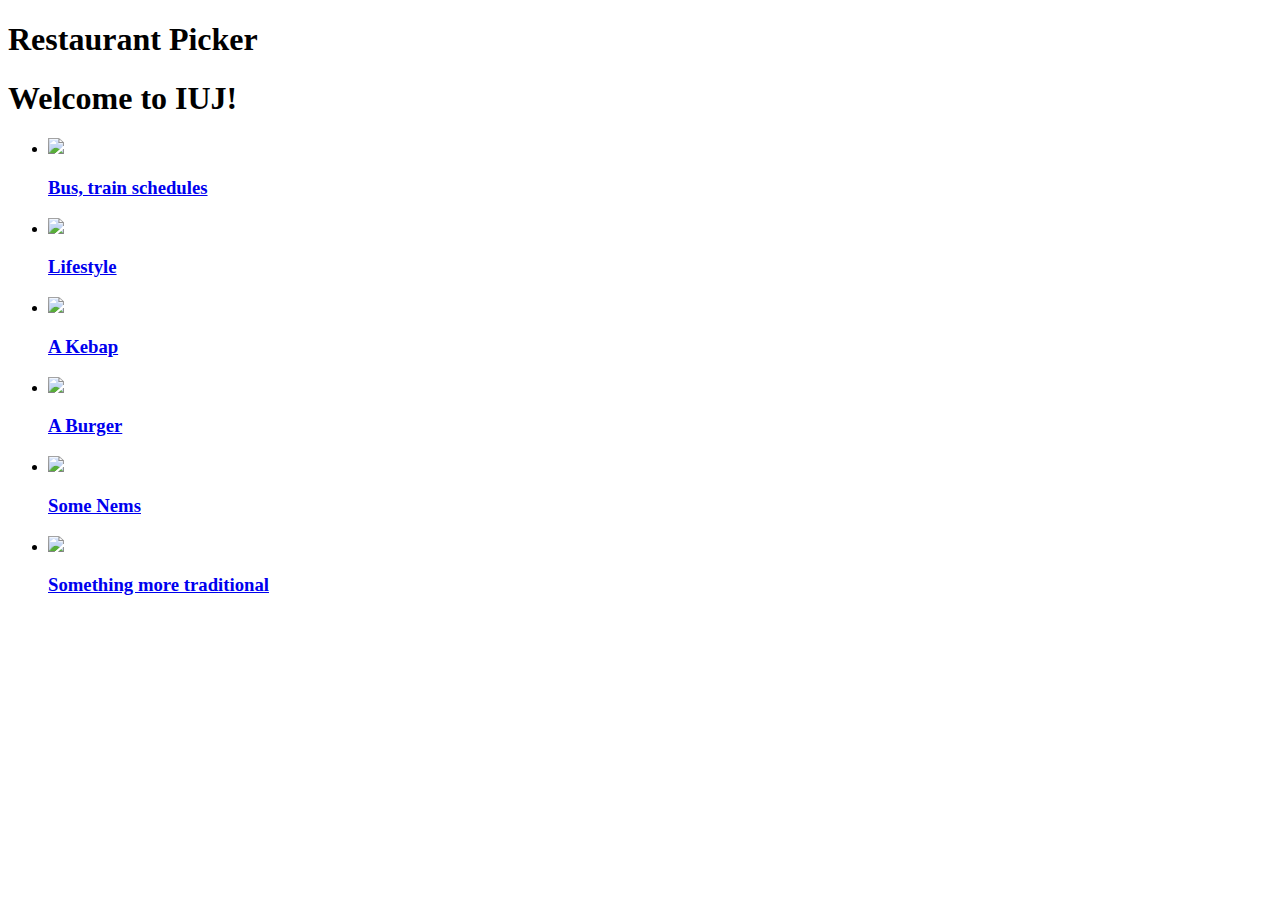
==== index.html @ 9ec2fb56 "Index" ====
<!DOCTYPE html> 
<html> 
	<head>
  <meta charset="UTF-8">	
	<title>Restaurant Picker</title> 
	
	<meta name="viewport" content="width=device-width, initial-scale=1"> 
	<link rel="stylesheet" href="jquery.mobile.structure-1.0.1.css" />
	<link rel="apple-touch-icon" href="images/launch_icon_57.png" />
	<link rel="apple-touch-icon" sizes="72x72" href="images/launch_icon_72.png" />
	<link rel="apple-touch-icon" sizes="114x114" href="images/launch_icon_114.png" />
	<link rel="stylesheet" href="jquery.mobile-1.0.1.css" />
	<link rel="stylesheet" href="custom.css" />
	<script src="js/jquery-1.7.1.min.js"></script>
	<script src="js/jquery.mobile-1.0.1.min.js"></script>
</head> 

<body> 
<div data-role="page" id="home" data-theme="c">

	<div data-role="content">
	
	<div id="branding">
		<h1>Restaurant Picker </h1>
	</div>
	
	<div class="choice_list"> 
	<h1> Welcome to IUJ! </h1>
	
	<ul data-role="listview" data-inset="true" >
	<li><a href="choose_town.html" data-transition="slidedown"> <img src="schedule.png"/> <h3> Bus, train schedules</h3></a></li>
	<li><a href="choose_town.html"  data-transition="slidedown"> <img src="lifestyle.png"/> <h3> Lifestyle </h3></a></li>
	<li><a href="choose_town.html"  data-transition="slidedown"> <img src="kebap.jpg"/> <h3> A Kebap</h3></a></li>
	<li><a href="choose_town.html"  data-transition="slidedown"> <img src="burger.jpg"/> <h3> A Burger</h3></a></li>
	<li><a href="choose_town.html"  data-transition="slidedown"> <img src="nems.jpg"/> <h3> Some Nems </h3></a></li>
	<li><a href="choose_town.html"  data-transition="slidedown"> <img src="tradi.jpg"/> <h3> Something more traditional</h3></a></li>	
	</ul>	
	
	</div>
	</div>

</div><!-- /page -->
</body>
</html>
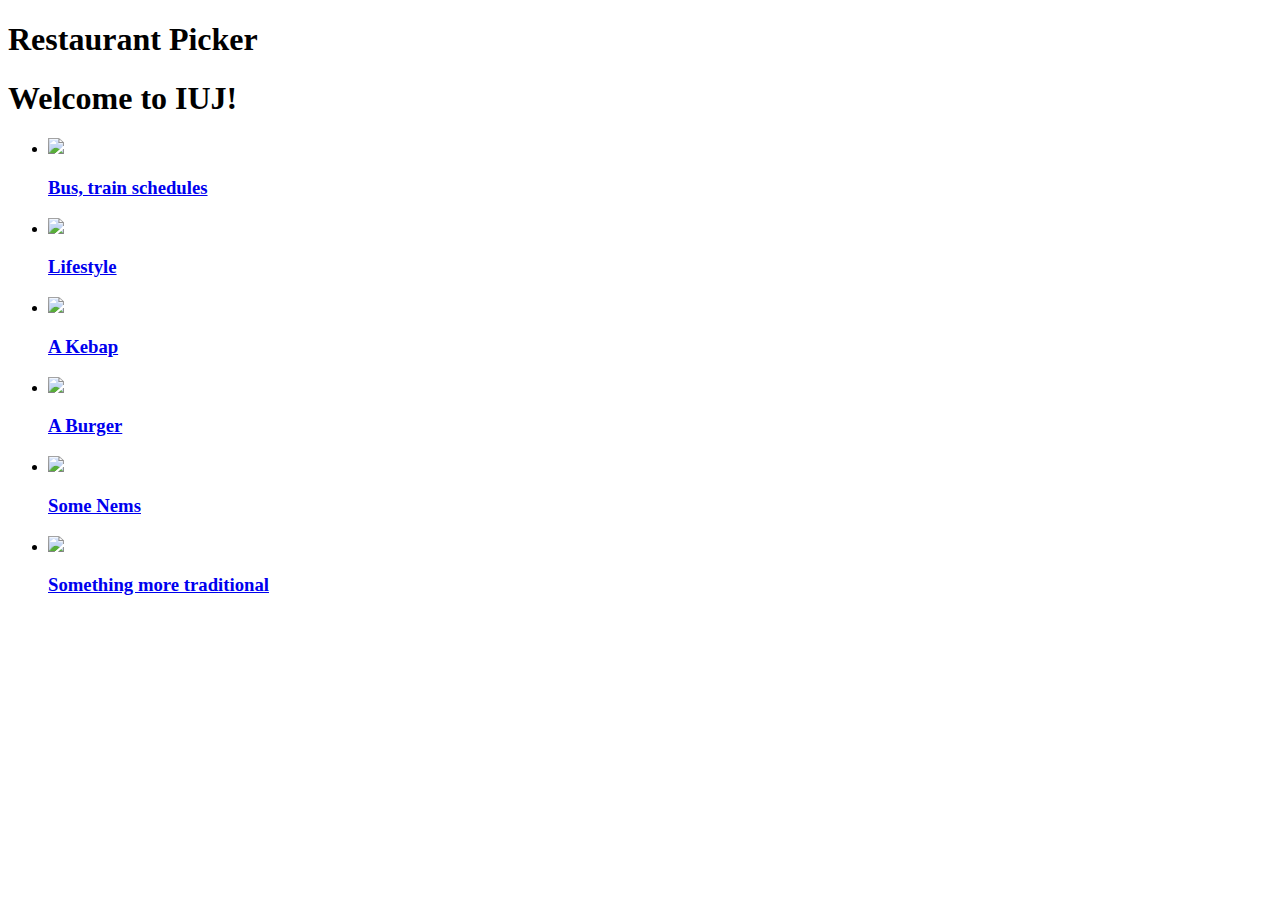
==== commit f37d2f7a: "Update index.html" ====
--- a/index.html
+++ b/index.html
@@ -28,12 +28,12 @@
 	<h1> Welcome to IUJ! </h1>
 	
 	<ul data-role="listview" data-inset="true" >
-	<li><a href="choose_town.html" data-transition="slidedown"> <img src="schedule.png"/> <h3> Bus, train schedules</h3></a></li>
-	<li><a href="choose_town.html"  data-transition="slidedown"> <img src="lifestyle.png"/> <h3> Lifestyle </h3></a></li>
-	<li><a href="choose_town.html"  data-transition="slidedown"> <img src="kebap.jpg"/> <h3> A Kebap</h3></a></li>
-	<li><a href="choose_town.html"  data-transition="slidedown"> <img src="burger.jpg"/> <h3> A Burger</h3></a></li>
-	<li><a href="choose_town.html"  data-transition="slidedown"> <img src="nems.jpg"/> <h3> Some Nems </h3></a></li>
-	<li><a href="choose_town.html"  data-transition="slidedown"> <img src="tradi.jpg"/> <h3> Something more traditional</h3></a></li>	
+	<li><a href="choose_town.html" data-transition="slidedown"> <img src="./img/schedule.png"/> <h3> Bus, train schedules</h3></a></li>
+	<li><a href="choose_town.html"  data-transition="slidedown"> <img src="./img/lifestyle.png"/> <h3> Lifestyle </h3></a></li>
+	<li><a href="choose_town.html"  data-transition="slidedown"> <img src="./img/kebap.jpg"/> <h3> A Kebap</h3></a></li>
+	<li><a href="choose_town.html"  data-transition="slidedown"> <img src="./img/burger.jpg"/> <h3> A Burger</h3></a></li>
+	<li><a href="choose_town.html"  data-transition="slidedown"> <img src="./img/nems.jpg"/> <h3> Some Nems </h3></a></li>
+	<li><a href="choose_town.html"  data-transition="slidedown"> <img src="./img/tradi.jpg"/> <h3> Something more traditional</h3></a></li>	
 	</ul>	
 	
 	</div>
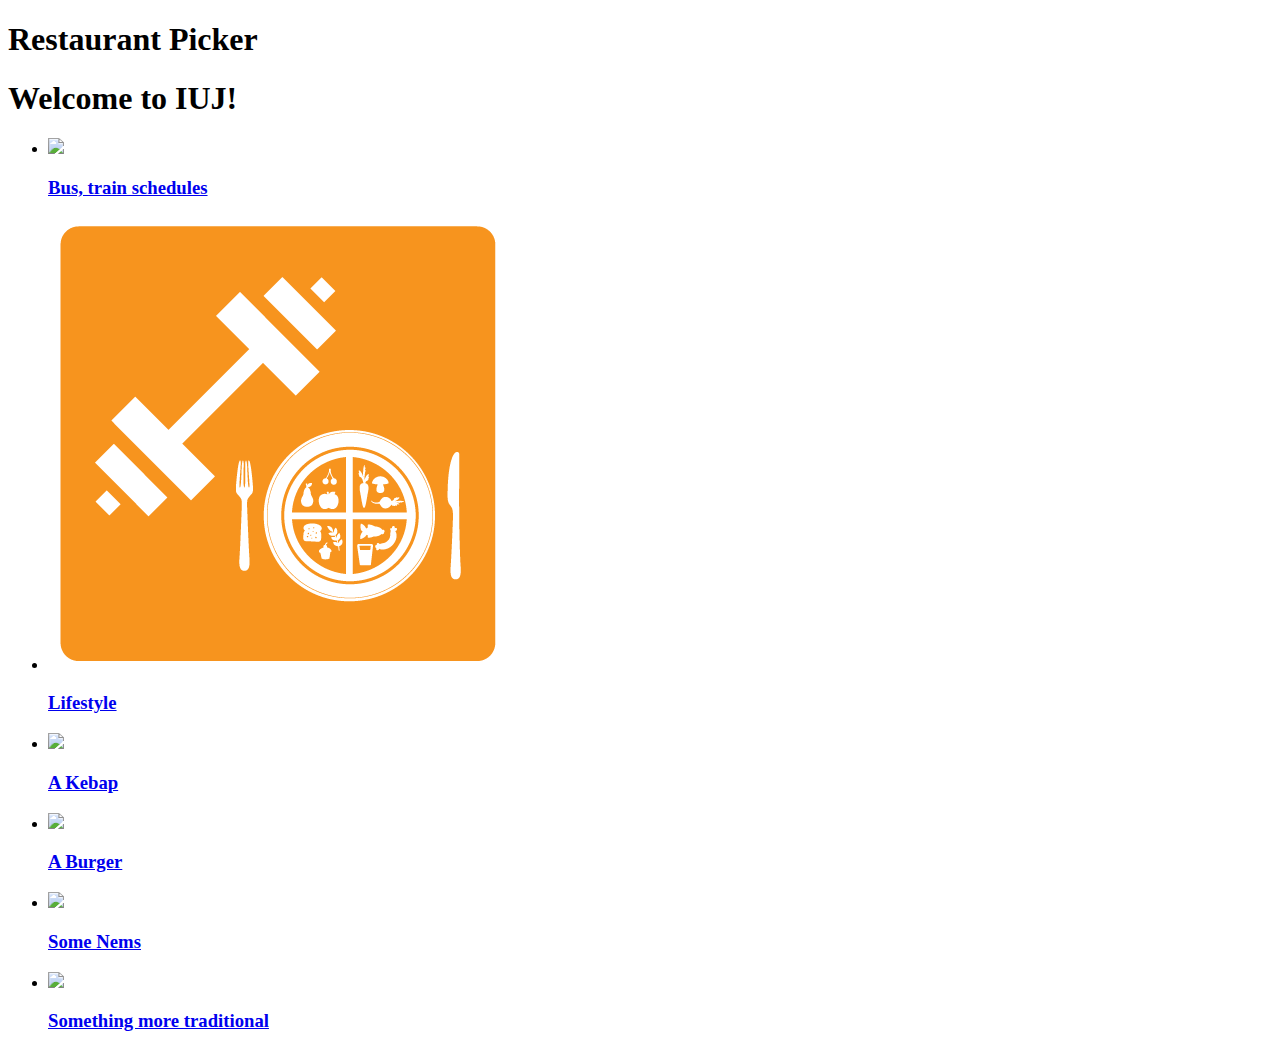
==== commit 99e9b864: "Update index.html" ====
--- a/index.html
+++ b/index.html
@@ -6,9 +6,9 @@
 	
 	<meta name="viewport" content="width=device-width, initial-scale=1"> 
 	<link rel="stylesheet" href="jquery.mobile.structure-1.0.1.css" />
-	<link rel="apple-touch-icon" href="images/launch_icon_57.png" />
-	<link rel="apple-touch-icon" sizes="72x72" href="images/launch_icon_72.png" />
-	<link rel="apple-touch-icon" sizes="114x114" href="images/launch_icon_114.png" />
+	<link rel="apple-touch-icon" href=".img/images/launch_icon_57.png" />
+	<link rel="apple-touch-icon" sizes="72x72" href=".img/images/launch_icon_72.png" />
+	<link rel="apple-touch-icon" sizes="114x114" href=".img/images/launch_icon_114.png" />
 	<link rel="stylesheet" href="jquery.mobile-1.0.1.css" />
 	<link rel="stylesheet" href="custom.css" />
 	<script src="js/jquery-1.7.1.min.js"></script>
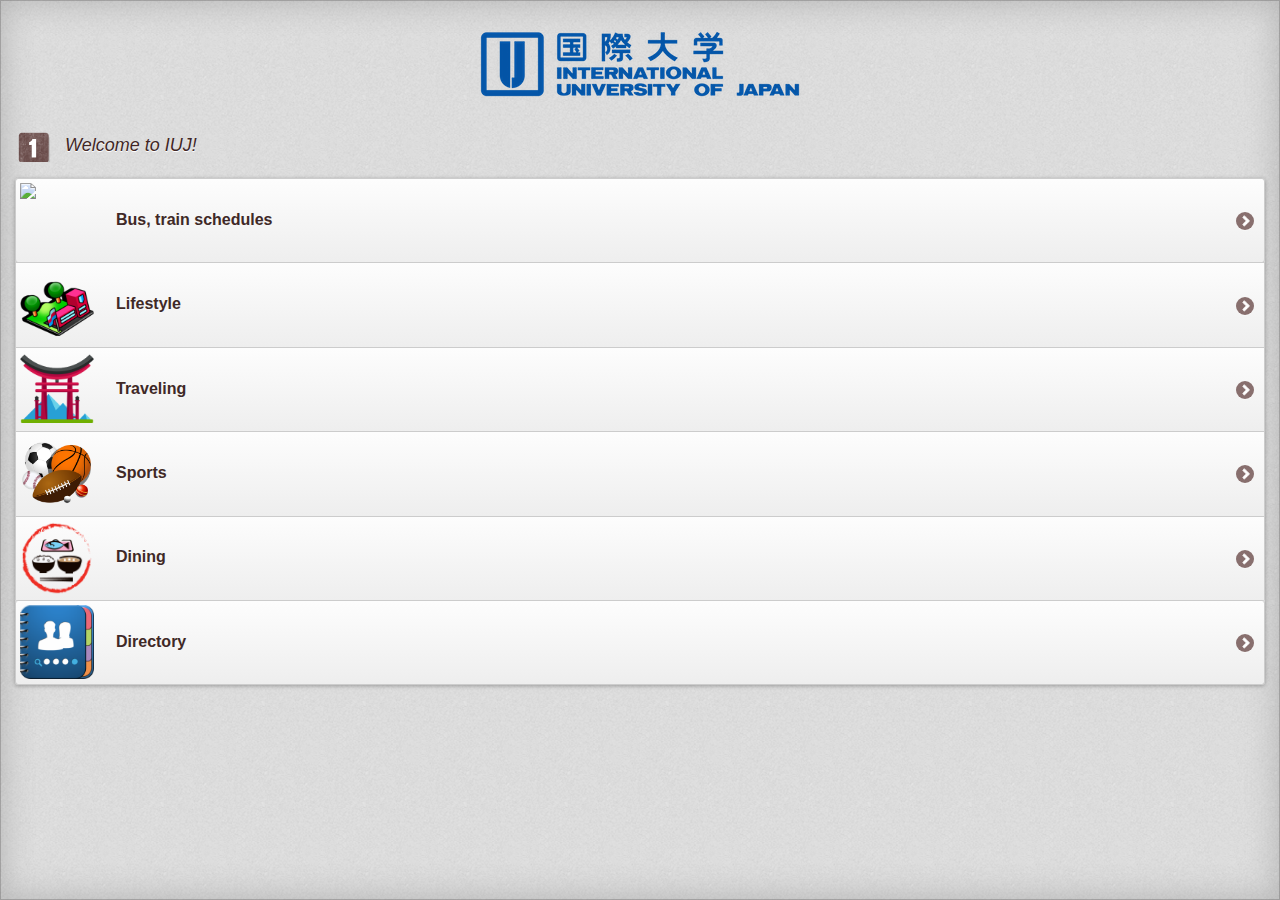
==== commit 25a5173e: "Add files via upload" ====
--- a/index.html
+++ b/index.html
@@ -30,10 +30,10 @@
 	<ul data-role="listview" data-inset="true" >
 	<li><a href="choose_town.html" data-transition="slidedown"> <img src="./img/schedule.png"/> <h3> Bus, train schedules</h3></a></li>
 	<li><a href="choose_town.html"  data-transition="slidedown"> <img src="./img/lifestyle.png"/> <h3> Lifestyle </h3></a></li>
-	<li><a href="choose_town.html"  data-transition="slidedown"> <img src="./img/kebap.jpg"/> <h3> A Kebap</h3></a></li>
-	<li><a href="choose_town.html"  data-transition="slidedown"> <img src="./img/burger.jpg"/> <h3> A Burger</h3></a></li>
-	<li><a href="choose_town.html"  data-transition="slidedown"> <img src="./img/nems.jpg"/> <h3> Some Nems </h3></a></li>
-	<li><a href="choose_town.html"  data-transition="slidedown"> <img src="./img/tradi.jpg"/> <h3> Something more traditional</h3></a></li>	
+	<li><a href="choose_town.html"  data-transition="slidedown"> <img src="./img/travel.png"/> <h3> Traveling</h3></a></li>
+	<li><a href="choose_town.html"  data-transition="slidedown"> <img src="./img/sports.png"/> <h3> Sports</h3></a></li>
+	<li><a href="choose_town.html"  data-transition="slidedown"> <img src="./img/dining.png"/> <h3> Dining </h3></a></li>
+	<li><a href="choose_town.html"  data-transition="slidedown"> <img src="./img/directory.png"/> <h3> Directory</h3></a></li>
 	</ul>	
 	
 	</div>
--- a/custom.css
+++ b/custom.css
@@ -0,0 +1,257 @@
+/*** general styling */
+.ui-page.ui-body-c{
+background:url(img/images/bg.png);
+box-shadow:  0px 0px 30px 5px rgba(107, 105, 105, 0.3) inset,
+ 0px 0px 0px 1px rgba(107, 105, 105, 0.4) inset;
+
+}
+
+.ui-icon.ui-icon-arrow-r {
+background-color:rgb(136, 111, 110);
+}
+.ui-corner-all, 
+.ui-corner-top,
+.ui-corner-bottom,
+.ui-corner-tl,
+.ui-corner-tr,
+.ui-corner-bl,
+.ui-header .ui-btn-corner-all,
+.ui-listview-filter .ui-btn-corner-all,
+#restau_infos .ui-btn-corner-all,
+#contact_buttons .ui-btn-corner-all,
+#notation .ui-btn-corner-all{
+border-radius:0.2em;
+}
+
+.ui-btn-active {
+background: #654644; /* Old browsers */
+background: -moz-linear-gradient(top,  #654644 0%, #331c1b 100%); /* FF3.6+ */
+background: -webkit-gradient(linear, left top, left bottom, color-stop(0%,#654644), color-stop(100%,#331c1b)); /* Chrome,Safari4+ */
+background: -webkit-linear-gradient(top,  #654644 0%,#331c1b 100%); /* Chrome10+,Safari5.1+ */
+background: -o-linear-gradient(top,  #654644 0%,#331c1b 100%); /* Opera 11.10+ */
+background: -ms-linear-gradient(top,  #654644 0%,#331c1b 100%); /* IE10+ */
+background: linear-gradient(top,  #654644 0%,#331c1b 100%); /* W3C */
+color:#fff !important;
+}
+.ui-content .choice_list  .ui-btn-active .ui-link-inherit,
+.ui-btn-down-c a.ui-link-inherit,
+#home .ui-btn-down-c a.ui-link-inherit{
+color:#fff !important;
+}
+
+img{
+max-width: 100%;
+height: auto; width: auto;
+-webkit-box-sizing: border-box;
+-moz-box-sizing: border-box;
+box-sizing: border-box;
+}
+.ui-grid-a .ui-block-a, .ui-grid-a .ui-block-b {
+    width: 48%;
+    padding:1%;
+}
+
+
+
+
+
+/* title bar */
+.ui-header.ui-bar-a{
+background:url(img/images/header_bg.png);
+}
+.ui-header .ui-title {
+text-indent:-9999px;
+font-size:0px;
+background:url(img/images/header_logo.png) no-repeat 69% 5px ;
+height:33px;
+padding:5px 0 5px 50px;
+margin:0px;
+}
+
+.ui-header  .ui-btn-up-a  {
+background:rgba(255, 255, 255, 0.1);
+box-shadow:none;
+}
+.ui-header  .ui-btn-hover-a {
+background:rgba(0, 0, 0, 0.3);
+box-shadow:none;
+}
+
+
+
+
+/*** home **/
+
+#branding{
+background:url(img/images/logo.png) no-repeat;
+width:322px;
+height:70px;
+text-indent:-999px;
+font-size:0px;
+margin:15px auto 0 auto;
+}
+
+.choice_list h1{
+margin-top:30px;
+font-size:18px;
+color:rgb(65, 38, 37);
+font-weight:normal;
+font-style:italic;
+padding:5px 0 6px 50px;
+background:url(img/images/pagination.png) no-repeat;
+}
+
+#home .choice_list h1{
+background-position: 0 -16px;
+}
+#home .choice_list  h3{
+padding-top:10px;
+color:rgb(63, 41, 39);
+}
+#home .choice_list .ui-btn-active  a.ui-link-inherit h3{
+color:#fff;
+}
+.choice_list  img{
+padding:3px;
+}
+
+
+
+/** Chose the town **/
+
+#choisir_ville .choice_list h1{
+background-position: 0 -72px;
+margin-bottom:20px;
+}
+#choisir_ville .choice_list a{
+padding-top:10px;
+color:rgb(63, 41, 39);
+}
+#choisir_ville .ui-listview-filter a{
+padding-top:0px;
+}
+
+
+/** choix du restaurant **/
+#choisir_restau .choice_list h1{
+background-position: 0 -132px;
+margin:10px auto 20px auto;
+}
+#choisir_restau .choice_list a{
+padding-top:10px;
+color:rgb(63, 41, 39);
+}
+
+#choisir_restau .classement{
+display:inline-bloc;
+background:url(img/images/pagination.png) no-repeat  0 -182px;
+height:22px;
+text-indent:-999px;
+font-size:0px;
+}
+
+#choisir_restau .one{
+width:30px;
+}
+#choisir_restau .two{
+width:55px;
+}
+#choisir_restau .three{
+width:75px;
+}
+#choisir_restau .four{
+width:99px;
+}
+
+
+
+
+
+
+
+/** restau **/
+#restau_infos,
+#contact_infos {
+color:rgb(63, 41, 39);
+font-size:14px;
+}
+#restau_infos h1,
+#contact_infos h2,
+#notation h2{
+color:rgb(63, 41, 39);
+font-size:18px;
+margin:0 auto 5px auto;
+}
+
+#restau_infos p,
+#restau_infos ul,
+#contact_infos p{
+margin:2px auto 5px auto;
+}
+#restau_infos ul{
+padding:0 0 0 10px;
+}
+#restau_infos ul  li{
+list-style-type:square;
+margin-left:5px;
+}
+
+#restau_infos .ui-block-b .ui-btn {
+font-size:12px;
+}
+#restau_infos .ui-block-b .ui-btn-inner{
+padding:5px;
+}
+
+#contact_buttons a{
+color:rgb(63, 41, 39);
+}
+
+.ui-icon-maps {
+background: rgb(63, 41, 39) url(img/images/maps.png) no-repeat;
+}
+.ui-icon-tel{
+background: rgb(63, 41, 39) url(img/images/phone.png) no-repeat;
+}
+
+/** add the stars to the drop down */
+#note_utilisateur-menu a{
+padding-left:100px;
+position:relative;
+}
+
+#note_utilisateur-button span.ui-btn-text{
+background:url(img/images/pagination.png) no-repeat;
+} 
+
+#note_utilisateur-button span.ui-btn-inner{
+	padding-left:5px;
+} 
+
+#note_utilisateur-menu li a:before{
+content: "   ";
+display:inline-block;
+width:115px;
+height:20px;
+background:url(img/images/pagination.png) no-repeat;
+position:absolute;
+left:0px;
+}
+.one #note_utilisateur-button span.ui-btn-text,
+#note_utilisateur-menu li a:before{
+background-position: -75px -182px;
+}
+.two #note_utilisateur-button span.ui-btn-text,
+#note_utilisateur-menu li + li a:before{
+background-position: -52px -182px;
+}
+.three #note_utilisateur-button span.ui-btn-text,
+#note_utilisateur-menu li + li +li a:before{
+background-position: -27px -182px;
+}
+.four #note_utilisateur-button span.ui-btn-text,
+#note_utilisateur-menu li + li +li +li a:before{
+background-position: -2px -182px;
+}
+
+
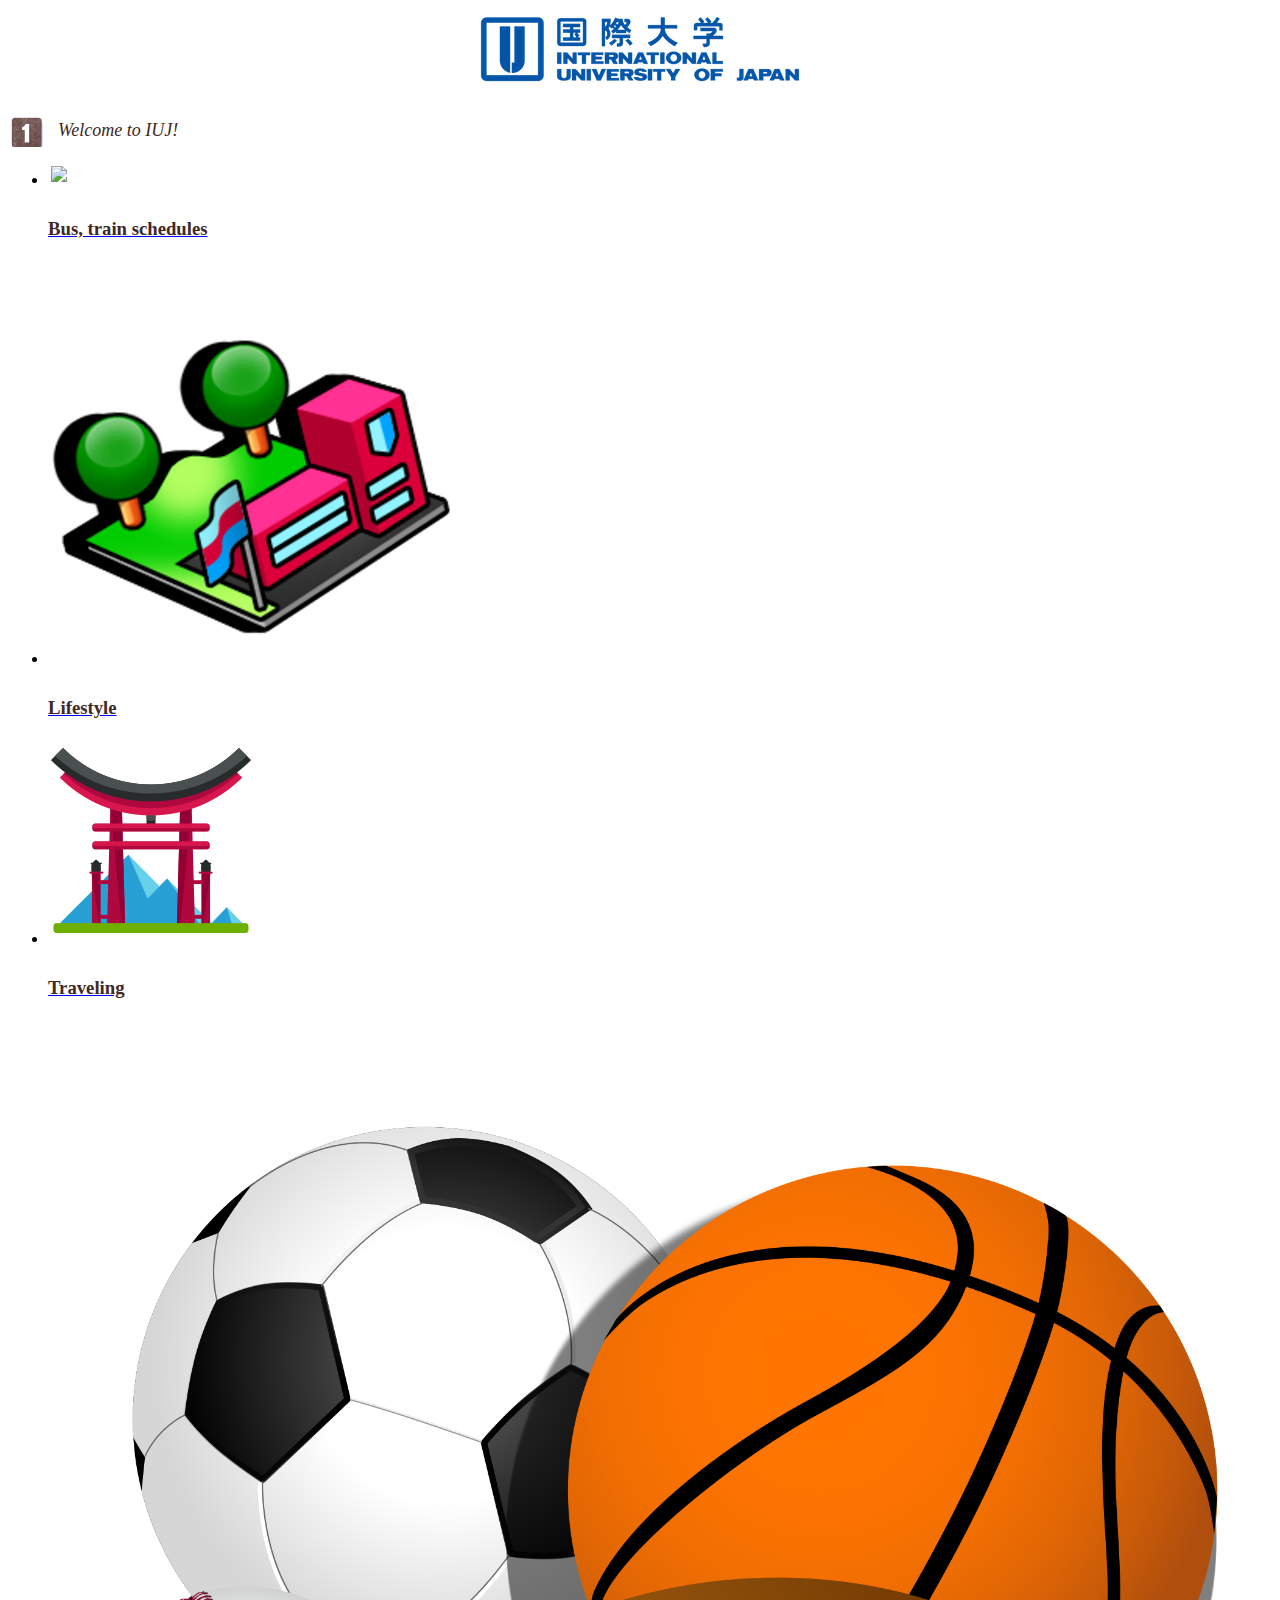
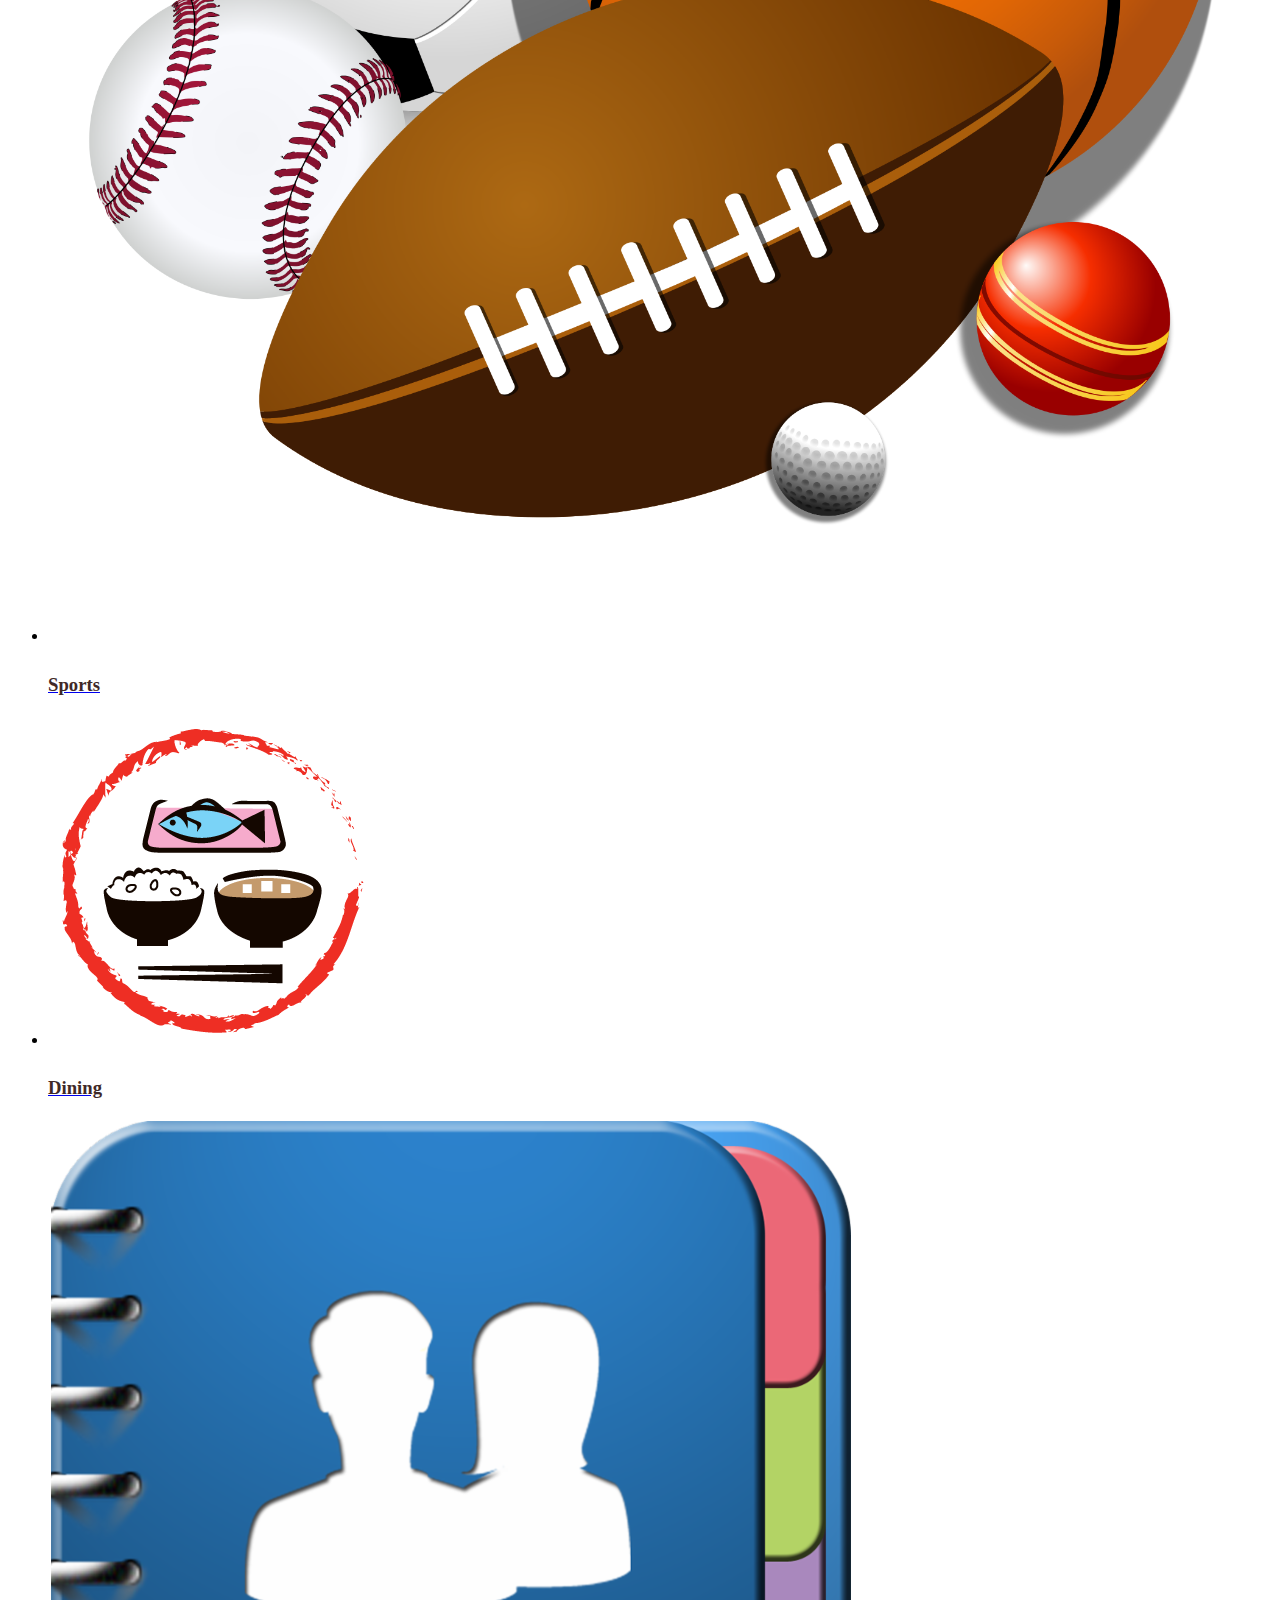
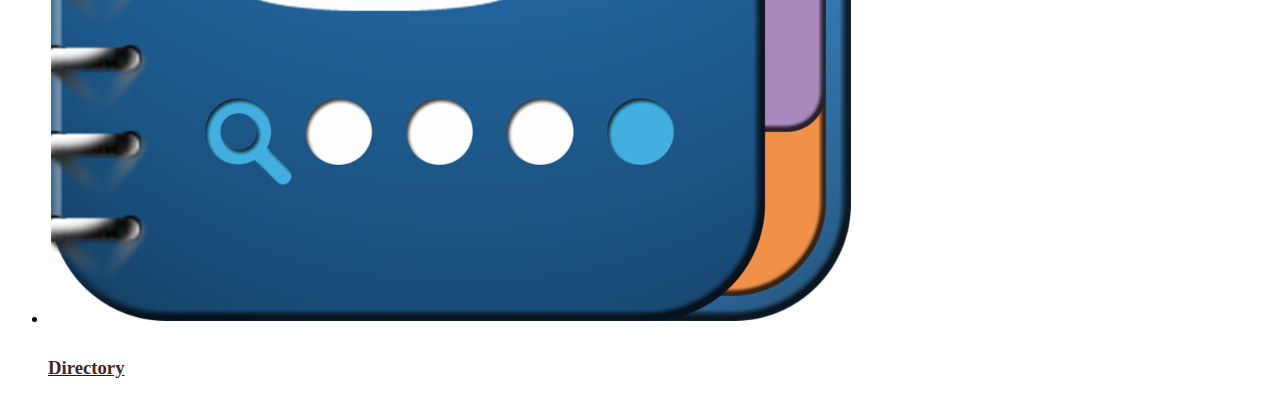
==== commit 9e211db2: "Add files via upload" ====
--- a/index.html
+++ b/index.html
@@ -9,10 +9,10 @@
 	<link rel="apple-touch-icon" href=".img/images/launch_icon_57.png" />
 	<link rel="apple-touch-icon" sizes="72x72" href=".img/images/launch_icon_72.png" />
 	<link rel="apple-touch-icon" sizes="114x114" href=".img/images/launch_icon_114.png" />
-	<link rel="stylesheet" href="jquery.mobile-1.0.1.css" />
-	<link rel="stylesheet" href="custom.css" />
-	<script src="js/jquery-1.7.1.min.js"></script>
-	<script src="js/jquery.mobile-1.0.1.min.js"></script>
+    <link rel="stylesheet" href="./custom.css" />
+    <link rel="stylesheet" href="http://code.jquery.com/mobile/1.4.5/jquery.mobile-1.4.5.min.css" />
+    <script src="http://code.jquery.com/jquery-1.11.1.min.js"></script>
+    <script src="http://code.jquery.com/mobile/1.4.5/jquery.mobile-1.4.5.min.js"></script>
 </head> 
 
 <body> 
@@ -28,9 +28,9 @@
 	<h1> Welcome to IUJ! </h1>
 	
 	<ul data-role="listview" data-inset="true" >
-	<li><a href="choose_town.html" data-transition="slidedown"> <img src="./img/schedule.png"/> <h3> Bus, train schedules</h3></a></li>
+	<li><a href="schedule.html" data-transition="slidedown"> <img src="./img/schedule.png"/> <h3> Bus, train schedules</h3></a></li>
 	<li><a href="choose_town.html"  data-transition="slidedown"> <img src="./img/lifestyle.png"/> <h3> Lifestyle </h3></a></li>
-	<li><a href="choose_town.html"  data-transition="slidedown"> <img src="./img/travel.png"/> <h3> Traveling</h3></a></li>
+	<li><a href="travel.html"  data-transition="slidedown"> <img src="./img/travel.png"/> <h3> Traveling</h3></a></li>
 	<li><a href="choose_town.html"  data-transition="slidedown"> <img src="./img/sports.png"/> <h3> Sports</h3></a></li>
 	<li><a href="choose_town.html"  data-transition="slidedown"> <img src="./img/dining.png"/> <h3> Dining </h3></a></li>
 	<li><a href="choose_town.html"  data-transition="slidedown"> <img src="./img/directory.png"/> <h3> Directory</h3></a></li>
